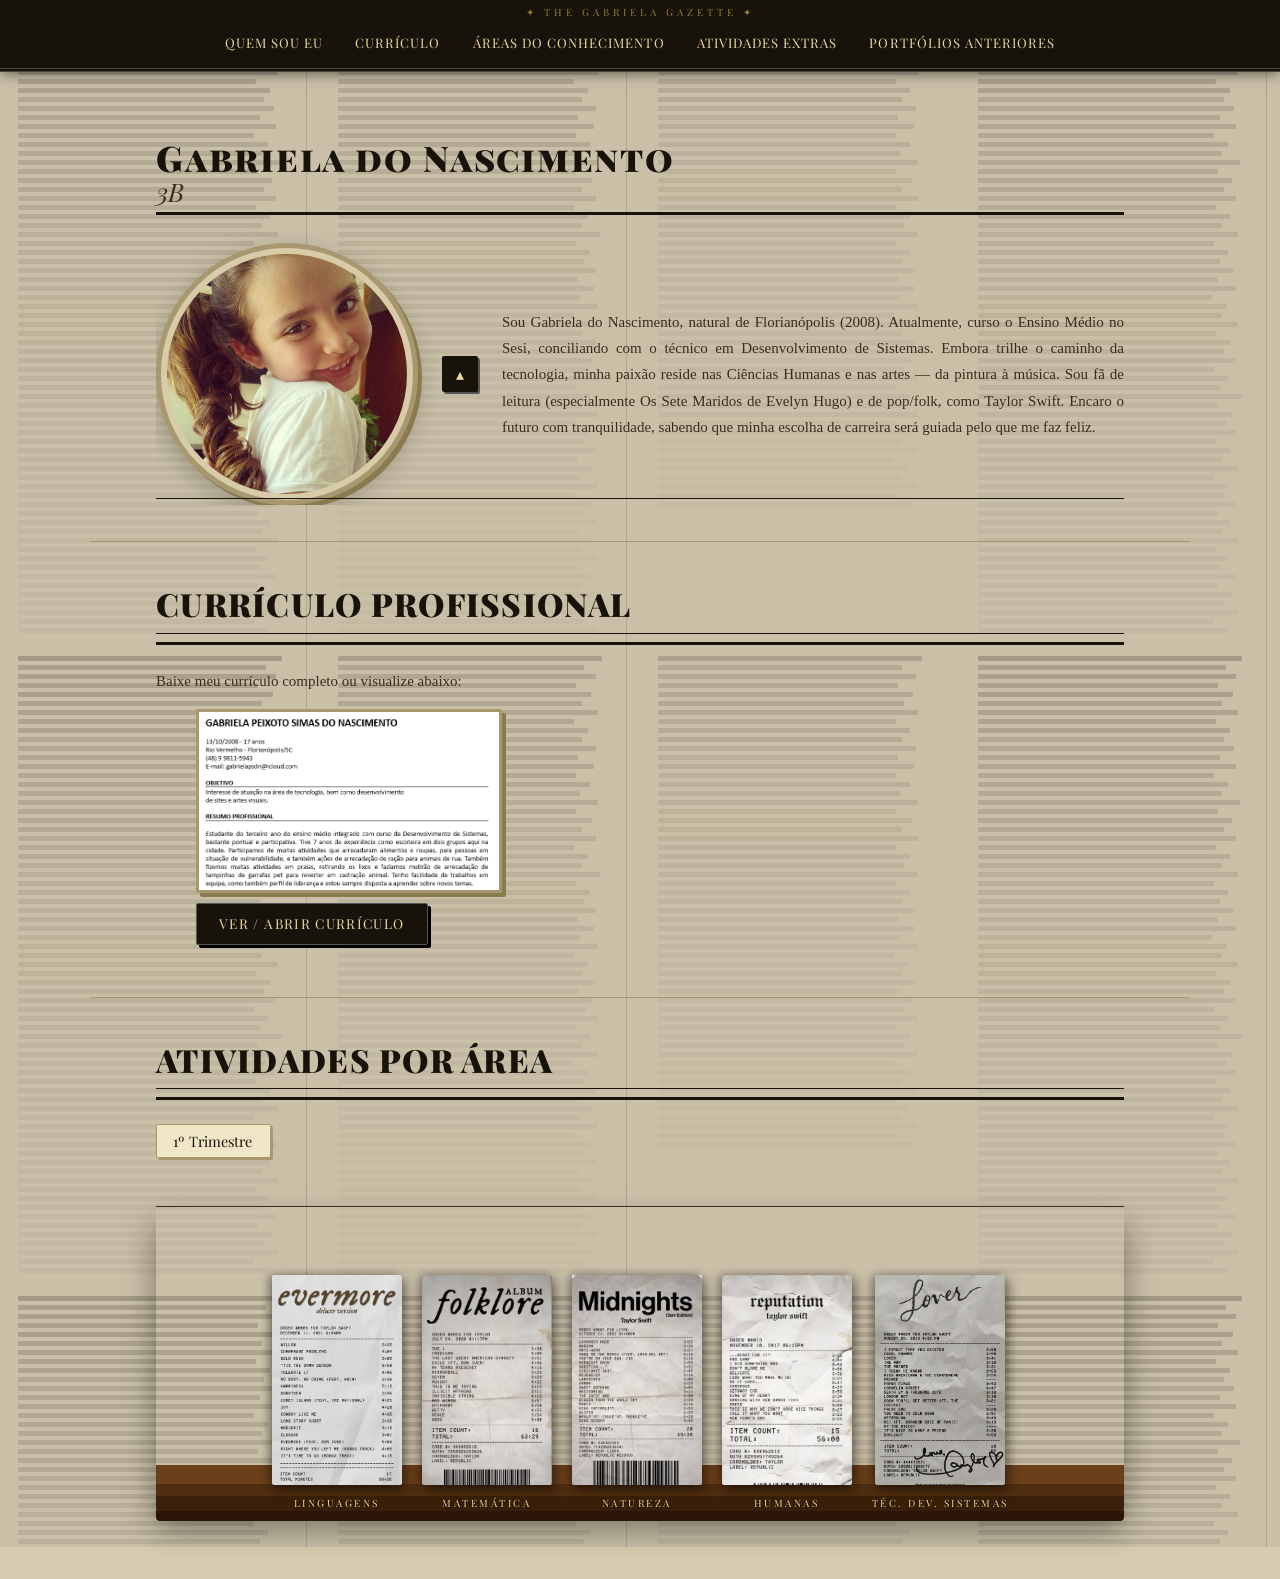
==== index.html @ 57b77105 "primeiro commit" ====
<!DOCTYPE html>
<html lang="pt-br">
<head>
    <meta charset="UTF-8">
    <meta name="viewport" content="width=device-width, initial-scale=1.0">
    <meta name="description" content="Portfólio estudantil de Gabriela do Nascimento — projetos e atividades em Desenvolvimento de Sistemas, web e design.">
    <title>Portfólio — Gabriela do Nascimento</title>
    <link href="https://fonts.googleapis.com/css2?family=Playfair+Display:ital,wght@0,400;0,700;0,900;1,400;1,700&family=IM+Fell+English:ital@0;1&family=Courier+Prime:wght@400;700&display=swap" rel="stylesheet">
    <link rel="stylesheet" href="style.css">
</head>
<body>

    <header>
        <nav>
            <ul>
                <li><a href="#sobre">Quem sou eu</a></li>
                <li><a href="#curriculo">Currículo</a></li>
                <li><a href="#areas">Áreas do Conhecimento</a></li>
                <li><a href="extras.html">Atividades Extras</a></li>
                <li><a href="anteriores.html">Portfólios Anteriores</a></li>
            </ul>
        </nav>
    </header>

    <main>

        <!-- ===== SOBRE ===== -->
        <section id="sobre">
            <div class="section-header">
                <div class="title-side">
                    <span class="nome">Gabriela do Nascimento</span>
                    <span class="turma">3B</span>
                </div>
            </div>

            <div id="apresentacao-content">
                <div class="perfil">
                    <img src="suafoto.jpg" alt="Foto de Gabriela" class="foto-perfil"
                         onerror="this.onerror=null;this.src='https://picsum.photos/260';">
                    <button id="toggle-apresentacao" class="toggle-btn" aria-expanded="true" aria-label="Esconder apresentação">▴</button>
                    <div class="perfil-text">
                        <p>Sou Gabriela do Nascimento, natural de Florianópolis (2008). Atualmente, curso o Ensino Médio no Sesi, conciliando com o técnico em Desenvolvimento de Sistemas. Embora trilhe o caminho da tecnologia, minha paixão reside nas Ciências Humanas e nas artes — da pintura à música. Sou fã de leitura (especialmente Os Sete Maridos de Evelyn Hugo) e de pop/folk, como Taylor Swift. Encaro o futuro com tranquilidade, sabendo que minha escolha de carreira será guiada pelo que me faz feliz.</p>
                    </div>
                </div>
            </div>
        </section>

        <!-- ===== CURRÍCULO ===== -->
        <section id="curriculo">
            <h2>Currículo Profissional</h2>
            <div class="cv-content">
                <p>Baixe meu currículo completo ou visualize abaixo:</p>
                <figure>
                    <a href="https://docs.google.com/document/d/1MDS1mkXAMrL_3M7-UFqMXDU7PZWpXiEbkfJroD77pSQ/edit?usp=sharing" target="_blank" rel="noopener noreferrer">
                        <img src="thumb-cv.png" alt="Miniatura Currículo" class="cv-thumb" loading="lazy">
                    </a>
                    <figcaption>
                        <a href="https://docs.google.com/document/d/1MDS1mkXAMrL_3M7-UFqMXDU7PZWpXiEbkfJroD77pSQ/edit?usp=sharing" target="_blank" rel="noopener noreferrer" class="btn">Ver / Abrir Currículo</a>
                    </figcaption>
                </figure>
            </div>
        </section>

        <!-- ===== ÁREAS ===== -->
        <section id="areas">
            <h2>Atividades por Área</h2>

            <div class="filtros">
                <select id="select-trimestre">
                    <option value="1trim">1º Trimestre</option>
                    <option value="2trim">2º Trimestre</option>
                    <option value="3trim">3º Trimestre</option>
                    <option value="todos">Todos</option>
                </select>
            </div>

            <!-- Estante de álbuns com imagens reais dos recibos -->
            <div class="shelf-wrapper">
                <div class="shelf">

                    <!-- LINGUAGENS → evermore -->
                    <div class="album-slot">
                        <div class="album-btn" onclick="abrirPopup('linguagens')">
                            <img src="album-evermore.jpeg" alt="evermore — Linguagens" class="album-cover-img">
                            <div class="album-label">Linguagens</div>
                        </div>
                    </div>

                    <!-- MATEMÁTICA → folklore -->
                    <div class="album-slot">
                        <div class="album-btn" onclick="abrirPopup('matematica')">
                            <img src="album-folklore.jpeg" alt="folklore — Matemática" class="album-cover-img">
                            <div class="album-label">Matemática</div>
                        </div>
                    </div>

                    <!-- NATUREZA → Midnights -->
                    <div class="album-slot">
                        <div class="album-btn" onclick="abrirPopup('natureza')">
                            <img src="album-midnights.jpeg" alt="Midnights — Natureza" class="album-cover-img">
                            <div class="album-label">Natureza</div>
                        </div>
                    </div>

                    <!-- HUMANAS → reputation -->
                    <div class="album-slot">
                        <div class="album-btn" onclick="abrirPopup('humanas')">
                            <img src="album-reputation.jpeg" alt="reputation — Humanas" class="album-cover-img">
                            <div class="album-label">Humanas</div>
                        </div>
                    </div>

                    <!-- TÉC. DEV. SISTEMAS → Lover -->
                    <div class="album-slot">
                        <div class="album-btn" onclick="abrirPopup('tec')">
                            <img src="album-lover.jpeg" alt="Lover — Téc. Dev. Sistemas" class="album-cover-img">
                            <div class="album-label">Téc. Dev. Sistemas</div>
                        </div>
                    </div>

                </div>
            </div>

            <!-- Popup de atividades — conteúdo injetado pelo JS -->
            <div id="popup-overlay" class="popup-overlay hidden" onclick="fecharPopupFora(event)">
                <div class="popup-book"></div>
            </div>

        </section>
    </main>

    <script src="script.js"></script>
</body>
</html>
---- style.css ----
@import url('https://fonts.googleapis.com/css2?family=Playfair+Display:ital,wght@0,400;0,700;0,900;1,400;1,700&family=IM+Fell+English:ital@0;1&family=Courier+Prime:wght@400;700&display=swap');

/* =============================================
   VARIÁVEIS
   ============================================= */
:root {
    --j-bg:     #d8cdb0;
    --j-paper:  #e8dfc4;
    --j-ink:    #18130a;
    --j-muted:  #3a2e1a;
    --j-border: #a89870;
    --j-gold:   #c8a84a;
    --radius:   2px;
}

/* =============================================
   FUNDO — textura de jornal real
   Combinação: cor base amarelada + SVG de linhas
   densas em 3 colunas + ruído de grão de papel
   ============================================= */
html {
    background-color: var(--j-bg);
}

body {
    margin: 0;
    padding: 0;
    font-family: 'IM Fell English', Georgia, serif;
    color: var(--j-ink);
    line-height: 1.6;
    -webkit-font-smoothing: antialiased;
    position: relative;

    /* Camada 1: textura de papel envelhecido */
    background-color: var(--j-paper);
    background-image:
        /* Grão de papel — noise fino */
        url("data:image/svg+xml,%3Csvg xmlns='http://www.w3.org/2000/svg' width='300' height='300'%3E%3Cfilter id='n' x='0' y='0'%3E%3CfeTurbulence type='fractalNoise' baseFrequency='0.75' numOctaves='4' stitchTiles='stitch'/%3E%3CfeColorMatrix type='saturate' values='0'/%3E%3CfeBlend in='SourceGraphic' mode='multiply'/%3E%3C/filter%3E%3Crect width='300' height='300' filter='url(%23n)' opacity='0.12'/%3E%3C/svg%3E"),
        /* Linhas de texto em 3 colunas — denso como jornal real */
        url("data:image/svg+xml,%3Csvg xmlns='http://www.w3.org/2000/svg' width='960' height='640'%3E%3Crect width='960' height='640' fill='%23e6dbbf'/%3E%3C!-- COLUNA 1 --%3E%3Crect x='18' y='16' width='264' height='5' rx='1' fill='%2318130a' opacity='0.22'/%3E%3Crect x='18' y='25' width='248' height='5' rx='1' fill='%2318130a' opacity='0.18'/%3E%3Crect x='18' y='34' width='258' height='5' rx='1' fill='%2318130a' opacity='0.18'/%3E%3Crect x='18' y='43' width='240' height='5' rx='1' fill='%2318130a' opacity='0.18'/%3E%3Crect x='18' y='52' width='255' height='5' rx='1' fill='%2318130a' opacity='0.18'/%3E%3Crect x='18' y='61' width='244' height='5' rx='1' fill='%2318130a' opacity='0.16'/%3E%3Crect x='18' y='70' width='260' height='5' rx='1' fill='%2318130a' opacity='0.16'/%3E%3Crect x='18' y='79' width='238' height='5' rx='1' fill='%2318130a' opacity='0.16'/%3E%3Crect x='18' y='88' width='252' height='5' rx='1' fill='%2318130a' opacity='0.16'/%3E%3Crect x='18' y='97' width='246' height='5' rx='1' fill='%2318130a' opacity='0.14'/%3E%3Crect x='18' y='106' width='256' height='5' rx='1' fill='%2318130a' opacity='0.14'/%3E%3Crect x='18' y='115' width='242' height='5' rx='1' fill='%2318130a' opacity='0.14'/%3E%3Crect x='18' y='124' width='258' height='5' rx='1' fill='%2318130a' opacity='0.14'/%3E%3Crect x='18' y='133' width='236' height='5' rx='1' fill='%2318130a' opacity='0.13'/%3E%3Crect x='18' y='142' width='250' height='5' rx='1' fill='%2318130a' opacity='0.13'/%3E%3Crect x='18' y='151' width='244' height='5' rx='1' fill='%2318130a' opacity='0.13'/%3E%3Crect x='18' y='160' width='262' height='5' rx='1' fill='%2318130a' opacity='0.13'/%3E%3Crect x='18' y='169' width='240' height='5' rx='1' fill='%2318130a' opacity='0.12'/%3E%3Crect x='18' y='178' width='254' height='5' rx='1' fill='%2318130a' opacity='0.12'/%3E%3Crect x='18' y='187' width='246' height='5' rx='1' fill='%2318130a' opacity='0.12'/%3E%3Crect x='18' y='196' width='258' height='5' rx='1' fill='%2318130a' opacity='0.11'/%3E%3Crect x='18' y='205' width='238' height='5' rx='1' fill='%2318130a' opacity='0.11'/%3E%3Crect x='18' y='214' width='252' height='5' rx='1' fill='%2318130a' opacity='0.11'/%3E%3Crect x='18' y='223' width='244' height='5' rx='1' fill='%2318130a' opacity='0.10'/%3E%3Crect x='18' y='232' width='260' height='5' rx='1' fill='%2318130a' opacity='0.10'/%3E%3Crect x='18' y='241' width='236' height='5' rx='1' fill='%2318130a' opacity='0.10'/%3E%3Crect x='18' y='250' width='250' height='5' rx='1' fill='%2318130a' opacity='0.10'/%3E%3Crect x='18' y='259' width='242' height='5' rx='1' fill='%2318130a' opacity='0.09'/%3E%3Crect x='18' y='268' width='256' height='5' rx='1' fill='%2318130a' opacity='0.09'/%3E%3Crect x='18' y='277' width='240' height='5' rx='1' fill='%2318130a' opacity='0.09'/%3E%3Crect x='18' y='286' width='258' height='5' rx='1' fill='%2318130a' opacity='0.09'/%3E%3Crect x='18' y='295' width='234' height='5' rx='1' fill='%2318130a' opacity='0.08'/%3E%3Crect x='18' y='304' width='248' height='5' rx='1' fill='%2318130a' opacity='0.08'/%3E%3Crect x='18' y='313' width='244' height='5' rx='1' fill='%2318130a' opacity='0.08'/%3E%3Crect x='18' y='322' width='260' height='5' rx='1' fill='%2318130a' opacity='0.08'/%3E%3Crect x='18' y='331' width='238' height='5' rx='1' fill='%2318130a' opacity='0.08'/%3E%3Crect x='18' y='340' width='252' height='5' rx='1' fill='%2318130a' opacity='0.08'/%3E%3Crect x='18' y='349' width='246' height='5' rx='1' fill='%2318130a' opacity='0.07'/%3E%3Crect x='18' y='358' width='258' height='5' rx='1' fill='%2318130a' opacity='0.07'/%3E%3Crect x='18' y='367' width='236' height='5' rx='1' fill='%2318130a' opacity='0.07'/%3E%3Crect x='18' y='376' width='250' height='5' rx='1' fill='%2318130a' opacity='0.07'/%3E%3Crect x='18' y='385' width='242' height='5' rx='1' fill='%2318130a' opacity='0.07'/%3E%3Crect x='18' y='394' width='264' height='5' rx='1' fill='%2318130a' opacity='0.07'/%3E%3Crect x='18' y='403' width='240' height='5' rx='1' fill='%2318130a' opacity='0.06'/%3E%3Crect x='18' y='412' width='254' height='5' rx='1' fill='%2318130a' opacity='0.06'/%3E%3Crect x='18' y='421' width='248' height='5' rx='1' fill='%2318130a' opacity='0.06'/%3E%3Crect x='18' y='430' width='258' height='5' rx='1' fill='%2318130a' opacity='0.06'/%3E%3Crect x='18' y='439' width='238' height='5' rx='1' fill='%2318130a' opacity='0.06'/%3E%3Crect x='18' y='448' width='252' height='5' rx='1' fill='%2318130a' opacity='0.06'/%3E%3Crect x='18' y='457' width='244' height='5' rx='1' fill='%2318130a' opacity='0.06'/%3E%3Crect x='18' y='466' width='260' height='5' rx='1' fill='%2318130a' opacity='0.06'/%3E%3Crect x='18' y='475' width='236' height='5' rx='1' fill='%2318130a' opacity='0.05'/%3E%3Crect x='18' y='484' width='250' height='5' rx='1' fill='%2318130a' opacity='0.05'/%3E%3Crect x='18' y='493' width='246' height='5' rx='1' fill='%2318130a' opacity='0.05'/%3E%3Crect x='18' y='502' width='258' height='5' rx='1' fill='%2318130a' opacity='0.05'/%3E%3Crect x='18' y='511' width='240' height='5' rx='1' fill='%2318130a' opacity='0.05'/%3E%3Crect x='18' y='520' width='252' height='5' rx='1' fill='%2318130a' opacity='0.05'/%3E%3Crect x='18' y='529' width='244' height='5' rx='1' fill='%2318130a' opacity='0.05'/%3E%3Crect x='18' y='538' width='260' height='5' rx='1' fill='%2318130a' opacity='0.05'/%3E%3Crect x='18' y='547' width='238' height='5' rx='1' fill='%2318130a' opacity='0.05'/%3E%3Crect x='18' y='556' width='250' height='5' rx='1' fill='%2318130a' opacity='0.05'/%3E%3Crect x='18' y='565' width='244' height='5' rx='1' fill='%2318130a' opacity='0.04'/%3E%3Crect x='18' y='574' width='258' height='5' rx='1' fill='%2318130a' opacity='0.04'/%3E%3Crect x='18' y='583' width='240' height='5' rx='1' fill='%2318130a' opacity='0.04'/%3E%3Crect x='18' y='592' width='254' height='5' rx='1' fill='%2318130a' opacity='0.04'/%3E%3Crect x='18' y='601' width='246' height='5' rx='1' fill='%2318130a' opacity='0.04'/%3E%3Crect x='18' y='610' width='260' height='5' rx='1' fill='%2318130a' opacity='0.04'/%3E%3Crect x='18' y='619' width='236' height='5' rx='1' fill='%2318130a' opacity='0.04'/%3E%3Crect x='18' y='628' width='250' height='5' rx='1' fill='%2318130a' opacity='0.04'/%3E%3C!-- COLUNA 2 --%3E%3Crect x='338' y='16' width='264' height='5' rx='1' fill='%2318130a' opacity='0.19'/%3E%3Crect x='338' y='25' width='246' height='5' rx='1' fill='%2318130a' opacity='0.15'/%3E%3Crect x='338' y='34' width='258' height='5' rx='1' fill='%2318130a' opacity='0.15'/%3E%3Crect x='338' y='43' width='238' height='5' rx='1' fill='%2318130a' opacity='0.15'/%3E%3Crect x='338' y='52' width='253' height='5' rx='1' fill='%2318130a' opacity='0.15'/%3E%3Crect x='338' y='61' width='244' height='5' rx='1' fill='%2318130a' opacity='0.14'/%3E%3Crect x='338' y='70' width='260' height='5' rx='1' fill='%2318130a' opacity='0.14'/%3E%3Crect x='338' y='79' width='236' height='5' rx='1' fill='%2318130a' opacity='0.14'/%3E%3Crect x='338' y='88' width='250' height='5' rx='1' fill='%2318130a' opacity='0.13'/%3E%3Crect x='338' y='97' width='244' height='5' rx='1' fill='%2318130a' opacity='0.13'/%3E%3Crect x='338' y='106' width='258' height='5' rx='1' fill='%2318130a' opacity='0.13'/%3E%3Crect x='338' y='115' width='240' height='5' rx='1' fill='%2318130a' opacity='0.12'/%3E%3Crect x='338' y='124' width='256' height='5' rx='1' fill='%2318130a' opacity='0.12'/%3E%3Crect x='338' y='133' width='238' height='5' rx='1' fill='%2318130a' opacity='0.12'/%3E%3Crect x='338' y='142' width='252' height='5' rx='1' fill='%2318130a' opacity='0.12'/%3E%3Crect x='338' y='151' width='242' height='5' rx='1' fill='%2318130a' opacity='0.11'/%3E%3Crect x='338' y='160' width='260' height='5' rx='1' fill='%2318130a' opacity='0.11'/%3E%3Crect x='338' y='169' width='238' height='5' rx='1' fill='%2318130a' opacity='0.11'/%3E%3Crect x='338' y='178' width='254' height='5' rx='1' fill='%2318130a' opacity='0.10'/%3E%3Crect x='338' y='187' width='244' height='5' rx='1' fill='%2318130a' opacity='0.10'/%3E%3Crect x='338' y='196' width='258' height='5' rx='1' fill='%2318130a' opacity='0.10'/%3E%3Crect x='338' y='205' width='236' height='5' rx='1' fill='%2318130a' opacity='0.09'/%3E%3Crect x='338' y='214' width='250' height='5' rx='1' fill='%2318130a' opacity='0.09'/%3E%3Crect x='338' y='223' width='244' height='5' rx='1' fill='%2318130a' opacity='0.09'/%3E%3Crect x='338' y='232' width='262' height='5' rx='1' fill='%2318130a' opacity='0.09'/%3E%3Crect x='338' y='241' width='238' height='5' rx='1' fill='%2318130a' opacity='0.08'/%3E%3Crect x='338' y='250' width='252' height='5' rx='1' fill='%2318130a' opacity='0.08'/%3E%3Crect x='338' y='259' width='246' height='5' rx='1' fill='%2318130a' opacity='0.08'/%3E%3Crect x='338' y='268' width='258' height='5' rx='1' fill='%2318130a' opacity='0.08'/%3E%3Crect x='338' y='277' width='240' height='5' rx='1' fill='%2318130a' opacity='0.07'/%3E%3Crect x='338' y='286' width='256' height='5' rx='1' fill='%2318130a' opacity='0.07'/%3E%3Crect x='338' y='295' width='242' height='5' rx='1' fill='%2318130a' opacity='0.07'/%3E%3Crect x='338' y='304' width='260' height='5' rx='1' fill='%2318130a' opacity='0.07'/%3E%3Crect x='338' y='313' width='236' height='5' rx='1' fill='%2318130a' opacity='0.06'/%3E%3Crect x='338' y='322' width='250' height='5' rx='1' fill='%2318130a' opacity='0.06'/%3E%3Crect x='338' y='331' width='244' height='5' rx='1' fill='%2318130a' opacity='0.06'/%3E%3Crect x='338' y='340' width='258' height='5' rx='1' fill='%2318130a' opacity='0.06'/%3E%3Crect x='338' y='349' width='240' height='5' rx='1' fill='%2318130a' opacity='0.06'/%3E%3Crect x='338' y='358' width='254' height='5' rx='1' fill='%2318130a' opacity='0.06'/%3E%3Crect x='338' y='367' width='248' height='5' rx='1' fill='%2318130a' opacity='0.05'/%3E%3Crect x='338' y='376' width='260' height='5' rx='1' fill='%2318130a' opacity='0.05'/%3E%3Crect x='338' y='385' width='238' height='5' rx='1' fill='%2318130a' opacity='0.05'/%3E%3Crect x='338' y='394' width='252' height='5' rx='1' fill='%2318130a' opacity='0.05'/%3E%3Crect x='338' y='403' width='244' height='5' rx='1' fill='%2318130a' opacity='0.05'/%3E%3Crect x='338' y='412' width='260' height='5' rx='1' fill='%2318130a' opacity='0.05'/%3E%3Crect x='338' y='421' width='236' height='5' rx='1' fill='%2318130a' opacity='0.04'/%3E%3Crect x='338' y='430' width='250' height='5' rx='1' fill='%2318130a' opacity='0.04'/%3E%3Crect x='338' y='439' width='246' height='5' rx='1' fill='%2318130a' opacity='0.04'/%3E%3Crect x='338' y='448' width='258' height='5' rx='1' fill='%2318130a' opacity='0.04'/%3E%3Crect x='338' y='457' width='240' height='5' rx='1' fill='%2318130a' opacity='0.04'/%3E%3Crect x='338' y='466' width='254' height='5' rx='1' fill='%2318130a' opacity='0.04'/%3E%3Crect x='338' y='475' width='242' height='5' rx='1' fill='%2318130a' opacity='0.04'/%3E%3Crect x='338' y='484' width='260' height='5' rx='1' fill='%2318130a' opacity='0.04'/%3E%3Crect x='338' y='493' width='238' height='5' rx='1' fill='%2318130a' opacity='0.03'/%3E%3Crect x='338' y='502' width='252' height='5' rx='1' fill='%2318130a' opacity='0.03'/%3E%3Crect x='338' y='511' width='246' height='5' rx='1' fill='%2318130a' opacity='0.03'/%3E%3Crect x='338' y='520' width='258' height='5' rx='1' fill='%2318130a' opacity='0.03'/%3E%3Crect x='338' y='529' width='240' height='5' rx='1' fill='%2318130a' opacity='0.03'/%3E%3Crect x='338' y='538' width='254' height='5' rx='1' fill='%2318130a' opacity='0.03'/%3E%3Crect x='338' y='547' width='244' height='5' rx='1' fill='%2318130a' opacity='0.03'/%3E%3Crect x='338' y='556' width='260' height='5' rx='1' fill='%2318130a' opacity='0.03'/%3E%3Crect x='338' y='565' width='238' height='5' rx='1' fill='%2318130a' opacity='0.03'/%3E%3Crect x='338' y='574' width='252' height='5' rx='1' fill='%2318130a' opacity='0.03'/%3E%3Crect x='338' y='583' width='244' height='5' rx='1' fill='%2318130a' opacity='0.03'/%3E%3Crect x='338' y='592' width='260' height='5' rx='1' fill='%2318130a' opacity='0.03'/%3E%3Crect x='338' y='601' width='238' height='5' rx='1' fill='%2318130a' opacity='0.03'/%3E%3Crect x='338' y='610' width='254' height='5' rx='1' fill='%2318130a' opacity='0.03'/%3E%3Crect x='338' y='619' width='246' height='5' rx='1' fill='%2318130a' opacity='0.03'/%3E%3Crect x='338' y='628' width='260' height='5' rx='1' fill='%2318130a' opacity='0.03'/%3E%3C!-- COLUNA 3 --%3E%3Crect x='658' y='16' width='264' height='5' rx='1' fill='%2318130a' opacity='0.17'/%3E%3Crect x='658' y='25' width='244' height='5' rx='1' fill='%2318130a' opacity='0.13'/%3E%3Crect x='658' y='34' width='258' height='5' rx='1' fill='%2318130a' opacity='0.13'/%3E%3Crect x='658' y='43' width='240' height='5' rx='1' fill='%2318130a' opacity='0.13'/%3E%3Crect x='658' y='52' width='255' height='5' rx='1' fill='%2318130a' opacity='0.12'/%3E%3Crect x='658' y='61' width='246' height='5' rx='1' fill='%2318130a' opacity='0.12'/%3E%3Crect x='658' y='70' width='260' height='5' rx='1' fill='%2318130a' opacity='0.12'/%3E%3Crect x='658' y='79' width='238' height='5' rx='1' fill='%2318130a' opacity='0.11'/%3E%3Crect x='658' y='88' width='252' height='5' rx='1' fill='%2318130a' opacity='0.11'/%3E%3Crect x='658' y='97' width='244' height='5' rx='1' fill='%2318130a' opacity='0.11'/%3E%3Crect x='658' y='106' width='258' height='5' rx='1' fill='%2318130a' opacity='0.10'/%3E%3Crect x='658' y='115' width='240' height='5' rx='1' fill='%2318130a' opacity='0.10'/%3E%3Crect x='658' y='124' width='256' height='5' rx='1' fill='%2318130a' opacity='0.10'/%3E%3Crect x='658' y='133' width='238' height='5' rx='1' fill='%2318130a' opacity='0.09'/%3E%3Crect x='658' y='142' width='252' height='5' rx='1' fill='%2318130a' opacity='0.09'/%3E%3Crect x='658' y='151' width='242' height='5' rx='1' fill='%2318130a' opacity='0.09'/%3E%3Crect x='658' y='160' width='260' height='5' rx='1' fill='%2318130a' opacity='0.09'/%3E%3Crect x='658' y='169' width='238' height='5' rx='1' fill='%2318130a' opacity='0.08'/%3E%3Crect x='658' y='178' width='254' height='5' rx='1' fill='%2318130a' opacity='0.08'/%3E%3Crect x='658' y='187' width='244' height='5' rx='1' fill='%2318130a' opacity='0.08'/%3E%3Crect x='658' y='196' width='260' height='5' rx='1' fill='%2318130a' opacity='0.08'/%3E%3Crect x='658' y='205' width='238' height='5' rx='1' fill='%2318130a' opacity='0.07'/%3E%3Crect x='658' y='214' width='252' height='5' rx='1' fill='%2318130a' opacity='0.07'/%3E%3Crect x='658' y='223' width='246' height='5' rx='1' fill='%2318130a' opacity='0.07'/%3E%3Crect x='658' y='232' width='260' height='5' rx='1' fill='%2318130a' opacity='0.07'/%3E%3Crect x='658' y='241' width='238' height='5' rx='1' fill='%2318130a' opacity='0.06'/%3E%3Crect x='658' y='250' width='252' height='5' rx='1' fill='%2318130a' opacity='0.06'/%3E%3Crect x='658' y='259' width='244' height='5' rx='1' fill='%2318130a' opacity='0.06'/%3E%3Crect x='658' y='268' width='258' height='5' rx='1' fill='%2318130a' opacity='0.06'/%3E%3Crect x='658' y='277' width='240' height='5' rx='1' fill='%2318130a' opacity='0.06'/%3E%3Crect x='658' y='286' width='256' height='5' rx='1' fill='%2318130a' opacity='0.06'/%3E%3Crect x='658' y='295' width='242' height='5' rx='1' fill='%2318130a' opacity='0.05'/%3E%3Crect x='658' y='304' width='260' height='5' rx='1' fill='%2318130a' opacity='0.05'/%3E%3Crect x='658' y='313' width='236' height='5' rx='1' fill='%2318130a' opacity='0.05'/%3E%3Crect x='658' y='322' width='250' height='5' rx='1' fill='%2318130a' opacity='0.05'/%3E%3Crect x='658' y='331' width='244' height='5' rx='1' fill='%2318130a' opacity='0.05'/%3E%3Crect x='658' y='340' width='258' height='5' rx='1' fill='%2318130a' opacity='0.05'/%3E%3Crect x='658' y='349' width='240' height='5' rx='1' fill='%2318130a' opacity='0.04'/%3E%3Crect x='658' y='358' width='254' height='5' rx='1' fill='%2318130a' opacity='0.04'/%3E%3Crect x='658' y='367' width='246' height='5' rx='1' fill='%2318130a' opacity='0.04'/%3E%3Crect x='658' y='376' width='260' height='5' rx='1' fill='%2318130a' opacity='0.04'/%3E%3Crect x='658' y='385' width='238' height='5' rx='1' fill='%2318130a' opacity='0.04'/%3E%3Crect x='658' y='394' width='252' height='5' rx='1' fill='%2318130a' opacity='0.04'/%3E%3Crect x='658' y='403' width='246' height='5' rx='1' fill='%2318130a' opacity='0.04'/%3E%3Crect x='658' y='412' width='260' height='5' rx='1' fill='%2318130a' opacity='0.04'/%3E%3Crect x='658' y='421' width='238' height='5' rx='1' fill='%2318130a' opacity='0.03'/%3E%3Crect x='658' y='430' width='252' height='5' rx='1' fill='%2318130a' opacity='0.03'/%3E%3Crect x='658' y='439' width='244' height='5' rx='1' fill='%2318130a' opacity='0.03'/%3E%3Crect x='658' y='448' width='260' height='5' rx='1' fill='%2318130a' opacity='0.03'/%3E%3Crect x='658' y='457' width='236' height='5' rx='1' fill='%2318130a' opacity='0.03'/%3E%3Crect x='658' y='466' width='250' height='5' rx='1' fill='%2318130a' opacity='0.03'/%3E%3Crect x='658' y='475' width='244' height='5' rx='1' fill='%2318130a' opacity='0.03'/%3E%3Crect x='658' y='484' width='260' height='5' rx='1' fill='%2318130a' opacity='0.03'/%3E%3Crect x='658' y='493' width='238' height='5' rx='1' fill='%2318130a' opacity='0.03'/%3E%3Crect x='658' y='502' width='254' height='5' rx='1' fill='%2318130a' opacity='0.03'/%3E%3C!-- Divisores de coluna --%3E%3Crect x='306' y='0' width='1' height='640' fill='%2318130a' opacity='0.15'/%3E%3Crect x='626' y='0' width='1' height='640' fill='%2318130a' opacity='0.15'/%3E%3C/svg%3E");
    background-size: 300px 300px, 960px 640px;
    background-repeat: repeat, repeat;
}

/* =============================================
   HEADER — estilo manchete de jornal
   ============================================= */
header {
    background: var(--j-ink);
    position: sticky;
    top: 0;
    z-index: 100;
    border-bottom: 4px double #444;
    box-shadow: 0 2px 12px rgba(0,0,0,0.5);
}

header::before {
    content: '✦ THE GABRIELA GAZETTE ✦';
    display: block;
    text-align: center;
    font-family: 'Playfair Display', Georgia, serif;
    font-size: 10px;
    letter-spacing: 4px;
    color: var(--j-gold);
    padding: 4px 0 0;
    opacity: 0.7;
    text-transform: uppercase;
}

header nav {
    padding: 10px 24px 12px;
    display: flex;
    justify-content: center;
}

nav ul {
    display: flex;
    justify-content: center;
    list-style: none;
    margin: 0;
    padding: 0;
    gap: 4px;
}

nav a {
    color: #e8d8a0 !important;
    text-decoration: none;
    font-family: 'Playfair Display', serif;
    font-size: 0.82rem;
    letter-spacing: 0.08em;
    padding: 5px 13px;
    border-radius: 2px;
    text-transform: uppercase;
    transition: background 0.15s, color 0.15s;
    border: 1px solid transparent;
}

nav a:hover {
    background: rgba(255,255,255,0.07);
    border-color: rgba(200,168,74,0.3);
    color: #f8e8b8 !important;
}

/* =============================================
   MAIN
   ============================================= */
main {
    max-width: 1100px;
    margin: 32px auto;
    padding: 0 24px;
}

section {
    padding: 36px 6%;
    position: relative;
}

/* Linha separadora entre seções */
section + section {
    border-top: 1px solid var(--j-border);
}

h1, h2, h3 {
    font-family: 'Playfair Display', Georgia, serif;
    color: var(--j-ink);
    margin: 0 0 10px;
}

/* =============================================
   TÍTULOS — estilo manchete de jornal
   ============================================= */
h2 {
    font-size: 2rem;
    font-weight: 900;
    letter-spacing: 0.04em;
    text-transform: uppercase;
    border-bottom: 3px solid var(--j-ink);
    padding-bottom: 8px;
    margin-bottom: 24px;
    position: relative;
}

h2::after {
    content: '';
    display: block;
    border-bottom: 1px solid var(--j-ink);
    margin-top: 3px;
}

/* =============================================
   NOME / TURMA
   ============================================= */
.section-header {
    display: flex;
    align-items: flex-end;
    gap: 12px;
    margin-bottom: 16px;
    border-bottom: 3px solid var(--j-ink);
    padding-bottom: 8px;
}

.section-header::after {
    content: '';
    display: block;
    width: 100%;
    border-bottom: 1px solid var(--j-ink);
    margin-top: 3px;
    position: absolute;
    left: 6%;
    bottom: calc(36px + 8px - 2px);
    width: 88%;
}

.title-side { display: flex; flex-direction: column; line-height: 1; }

.title-side .nome {
    font-family: 'Playfair Display', Georgia, serif;
    font-weight: 900;
    font-size: 2.2rem;
    color: var(--j-ink);
    font-variant-caps: small-caps;
    letter-spacing: 0.05em;
}

.title-side .turma {
    font-family: 'Playfair Display', Georgia, serif;
    font-size: 1.6rem;
    color: var(--j-muted);
    margin-top: 4px;
    font-style: italic;
}

/* =============================================
   PERFIL
   ============================================= */
.perfil {
    display: flex;
    align-items: center;
    gap: 24px;
    margin-top: 12px;
}

.foto-perfil {
    width: 240px;
    height: 240px;
    object-fit: cover;
    border-radius: 50% !important;
    padding: 6px;
    background: #d8cba8;
    border: 5px solid var(--j-border) !important;
    box-shadow: 4px 4px 0 #8a7a50, 0 8px 24px rgba(0,0,0,0.22) !important;
    display: block;
    flex-shrink: 0;
    overflow: hidden;
}

.toggle-btn {
    width: 36px;
    height: 36px;
    padding: 0;
    display: inline-flex;
    align-items: center;
    justify-content: center;
    background: var(--j-ink) !important;
    color: #e8d8a0 !important;
    border: none;
    border-radius: 2px !important;
    cursor: pointer;
    font-size: 16px;
    flex-shrink: 0;
    box-shadow: 2px 2px 0 #555;
}

.perfil-text {
    flex: 1;
    overflow: hidden;
    transition: max-height 0.32s ease, opacity 0.24s ease;
    max-height: 2000px;
    opacity: 1;
}

.perfil-text p {
    font-family: 'IM Fell English', Georgia, serif;
    font-size: 15px;
    line-height: 1.75;
    color: var(--j-muted);
    margin: 0;
    /* Simula texto em coluna de jornal */
    text-align: justify;
    hyphens: auto;
}

.perfil-text.collapsed { max-height: 0; opacity: 0; }

#apresentacao-content {
    overflow: hidden;
    transition: max-height 0.32s ease, opacity 0.24s ease;
    max-height: 2000px;
    opacity: 1;
}
#apresentacao-content.collapsed { max-height: 0; opacity: 0; }

/* =============================================
   CURRÍCULO
   ============================================= */
.cv-content p {
    font-family: 'IM Fell English', Georgia, serif;
    color: var(--j-muted);
    font-size: 15px;
}

.cv-thumb {
    width: 100%;
    max-width: 300px;
    height: auto;
    border-radius: 2px;
    display: block;
    margin-bottom: 10px;
    border: 3px solid var(--j-border) !important;
    box-shadow: 4px 4px 0 #8a7a50 !important;
}

.btn {
    display: inline-block;
    background: var(--j-ink) !important;
    color: #e8d8a0 !important;
    padding: 9px 22px;
    border-radius: 2px !important;
    text-decoration: none;
    font-family: 'Playfair Display', serif;
    font-size: 0.85rem;
    letter-spacing: 0.1em;
    text-transform: uppercase;
    border: 1px solid #555;
    box-shadow: 3px 3px 0 #000;
    transition: transform 0.1s, box-shadow 0.1s;
}
.btn:hover { transform: translate(2px,2px); box-shadow: 1px 1px 0 #000; }

img {
    border: 3px solid var(--j-border);
    border-radius: 2px;
    box-shadow: 2px 2px 6px rgba(0,0,0,0.2);
    display: block;
}

/* =============================================
   FILTRO
   ============================================= */
.filtros { margin-bottom: 28px; }

select {
    background: #f0e6c8;
    border: 1.5px solid var(--j-border);
    color: var(--j-ink);
    font-family: 'Playfair Display', serif;
    font-size: 0.9rem;
    padding: 6px 16px;
    border-radius: 2px;
    box-shadow: 2px 2px 0 var(--j-border);
    cursor: pointer;
    appearance: none;
    -webkit-appearance: none;
}

/* =============================================
   ESTANTE — com imagens reais dos recibos
   ============================================= */
.shelf-wrapper { padding: 20px 0 0; }

.shelf {
    display: flex;
    align-items: flex-end;
    gap: 20px;
    /* Prateleira de madeira */
    background: linear-gradient(
        to bottom,
        transparent 85%,
        #6b3f1a 85%, #6b3f1a 91%,
        #4e2d10 91%, #4e2d10 95%,
        #3a2008 95%
    );
    padding: 24px 36px 0;
    min-height: 280px;
    flex-wrap: wrap;
    justify-content: center;
    box-shadow: 0 10px 0 #2a1408, 0 18px 32px rgba(0,0,0,0.4);
    border-radius: 0 0 4px 4px;
    border-top: 1px solid rgba(255,255,255,0.06);
}

.album-slot {
    display: flex;
    flex-direction: column;
    align-items: center;
}

.album-btn {
    display: flex;
    flex-direction: column;
    align-items: center;
    cursor: pointer;
    transition: transform 0.22s cubic-bezier(.22,.68,0,1.2), filter 0.2s;
    position: relative;
}

.album-btn:hover {
    transform: translateY(-14px);
    filter: drop-shadow(0 12px 16px rgba(0,0,0,0.5));
}

/* Imagem real do recibo como capa */
.album-cover-img {
    width: 130px;
    height: 210px;
    object-fit: cover;
    object-position: top;
    border-radius: 2px;
    border: none !important;
    box-shadow: -4px 0 8px rgba(0,0,0,0.3), 4px 4px 12px rgba(0,0,0,0.45) !important;
    display: block;
}

.album-label {
    margin-top: 10px;
    font-family: 'Playfair Display', serif;
    font-size: 10px;
    text-transform: uppercase;
    letter-spacing: 2.5px;
    color: #e8d8a0;
    text-align: center;
    text-shadow: 0 1px 3px rgba(0,0,0,0.8);
}

/* =============================================
   POPUP — estilo livro/caderno
   ============================================= */
.popup-overlay {
    position: fixed;
    inset: 0;
    background: rgba(10, 8, 2, 0.75);
    display: flex;
    align-items: center;
    justify-content: center;
    z-index: 1000;
    backdrop-filter: blur(3px);
}
.popup-overlay.hidden { display: none; }

.popup-book {
    width: min(700px, 92vw);
    max-height: 85vh;
    border-radius: 3px;
    box-shadow: 0 32px 80px rgba(0,0,0,0.65), 8px 0 0 #a08050 inset;
    display: flex;
    flex-direction: column;
    overflow: hidden;
    border-left: 10px solid #7a5a28;
    position: relative;
    background-color: #f8f0da;
    background-image: repeating-linear-gradient(
        transparent, transparent 31px,
        #b8cfe0 31px, #b8cfe0 32px
    );
    background-attachment: local;
}

/* Faixa de cor no topo baseada no álbum */
.popup-album-stripe {
    height: 7px;
    background: var(--stripe-color, #7a5a28);
    flex-shrink: 0;
}

.popup-header {
    padding: 18px 32px 14px 44px;
    flex-shrink: 0;
    border-bottom: 1.5px dashed #a89060;
    position: relative;
}

.popup-volume {
    font-family: 'Courier Prime', monospace;
    font-size: 10px;
    letter-spacing: 3px;
    text-transform: uppercase;
    color: #8a7040;
    margin-bottom: 4px;
}

.popup-area-title {
    font-family: 'Playfair Display', Georgia, serif;
    font-size: 2.1rem;
    font-weight: 900;
    color: #18130a;
    line-height: 1.1;
    margin: 0;
}

.popup-close {
    position: absolute;
    top: 16px;
    right: 16px;
    width: 32px;
    height: 32px;
    border: 2px solid #8a6a3a;
    border-radius: 50%;
    background: #f8f0da;
    color: #8a6a3a;
    font-size: 14px;
    cursor: pointer;
    display: flex;
    align-items: center;
    justify-content: center;
    transition: all 0.15s;
    line-height: 1;
    font-family: sans-serif;
}
.popup-close:hover { background: #18130a; color: #e8d8a0; border-color: #18130a; }

/* Abas */
.popup-tabs {
    display: flex;
    padding: 8px 32px 0 44px;
    border-bottom: 2px solid #18130a;
    flex-shrink: 0;
    gap: 3px;
}

.popup-tab {
    font-family: 'Courier Prime', monospace;
    font-size: 10px;
    font-weight: 700;
    letter-spacing: 2px;
    text-transform: uppercase;
    padding: 6px 16px;
    cursor: pointer;
    border: 2px solid transparent;
    border-bottom: none;
    color: #8a7040;
    background: transparent;
    transition: color 0.12s;
    user-select: none;
    border-radius: 3px 3px 0 0;
}
.popup-tab:hover { color: #18130a; }
.popup-tab.active {
    color: #18130a;
    background: #f8f0da;
    border-color: #18130a;
    border-bottom: 2px solid #f8f0da;
    margin-bottom: -2px;
}

/* Corpo */
.popup-body {
    padding: 14px 32px 28px 44px;
    overflow-y: auto;
    flex: 1;
    font-family: 'IM Fell English', Georgia, serif;
    font-size: 14.5px;
    line-height: 32px;
    color: #18130a;
    position: relative;
}

/* Margem vermelha */
.popup-body::before {
    content: '';
    position: absolute;
    left: 34px;
    top: 0; bottom: 0;
    width: 1.5px;
    background: #cc4444;
    opacity: 0.65;
}

.popup-atividade {
    margin-bottom: 6px;
}
.popup-atividade h4 {
    font-family: 'Playfair Display', Georgia, serif;
    font-size: 15.5px;
    font-weight: 700;
    color: #18130a;
    margin: 4px 0 0;
    line-height: 32px;
}
.popup-atividade p {
    margin: 0;
    font-size: 13.5px;
    color: #3a2e1a;
    line-height: 32px;
}
.popup-vazio {
    color: #9a8a6a;
    font-style: italic;
    line-height: 32px;
}

/* =============================================
   CARD (compatibilidade)
   ============================================= */
.card {
    background: #f0e8cc;
    padding: 20px;
    border-radius: 2px;
    box-shadow: 2px 2px 0 var(--j-border);
    border: 1px solid var(--j-border);
    display: flex;
    flex-direction: column;
    gap: 10px;
    transition: transform 0.2s, box-shadow 0.2s;
}
.card:hover { transform: translateY(-4px); box-shadow: 4px 6px 0 var(--j-border); }
.card img { width: 100%; height: auto; border-radius: 2px; object-fit: cover; }

/* =============================================
   RESPONSIVO
   ============================================= */
@media (max-width: 720px) {
    .perfil { flex-direction: column; text-align: center; }
    .foto-perfil { width: 180px; height: 180px; }
    .shelf { gap: 12px; padding: 16px 16px 0; }
    .album-cover-img { width: 100px; height: 162px; }
    h2 { font-size: 1.5rem; }
}
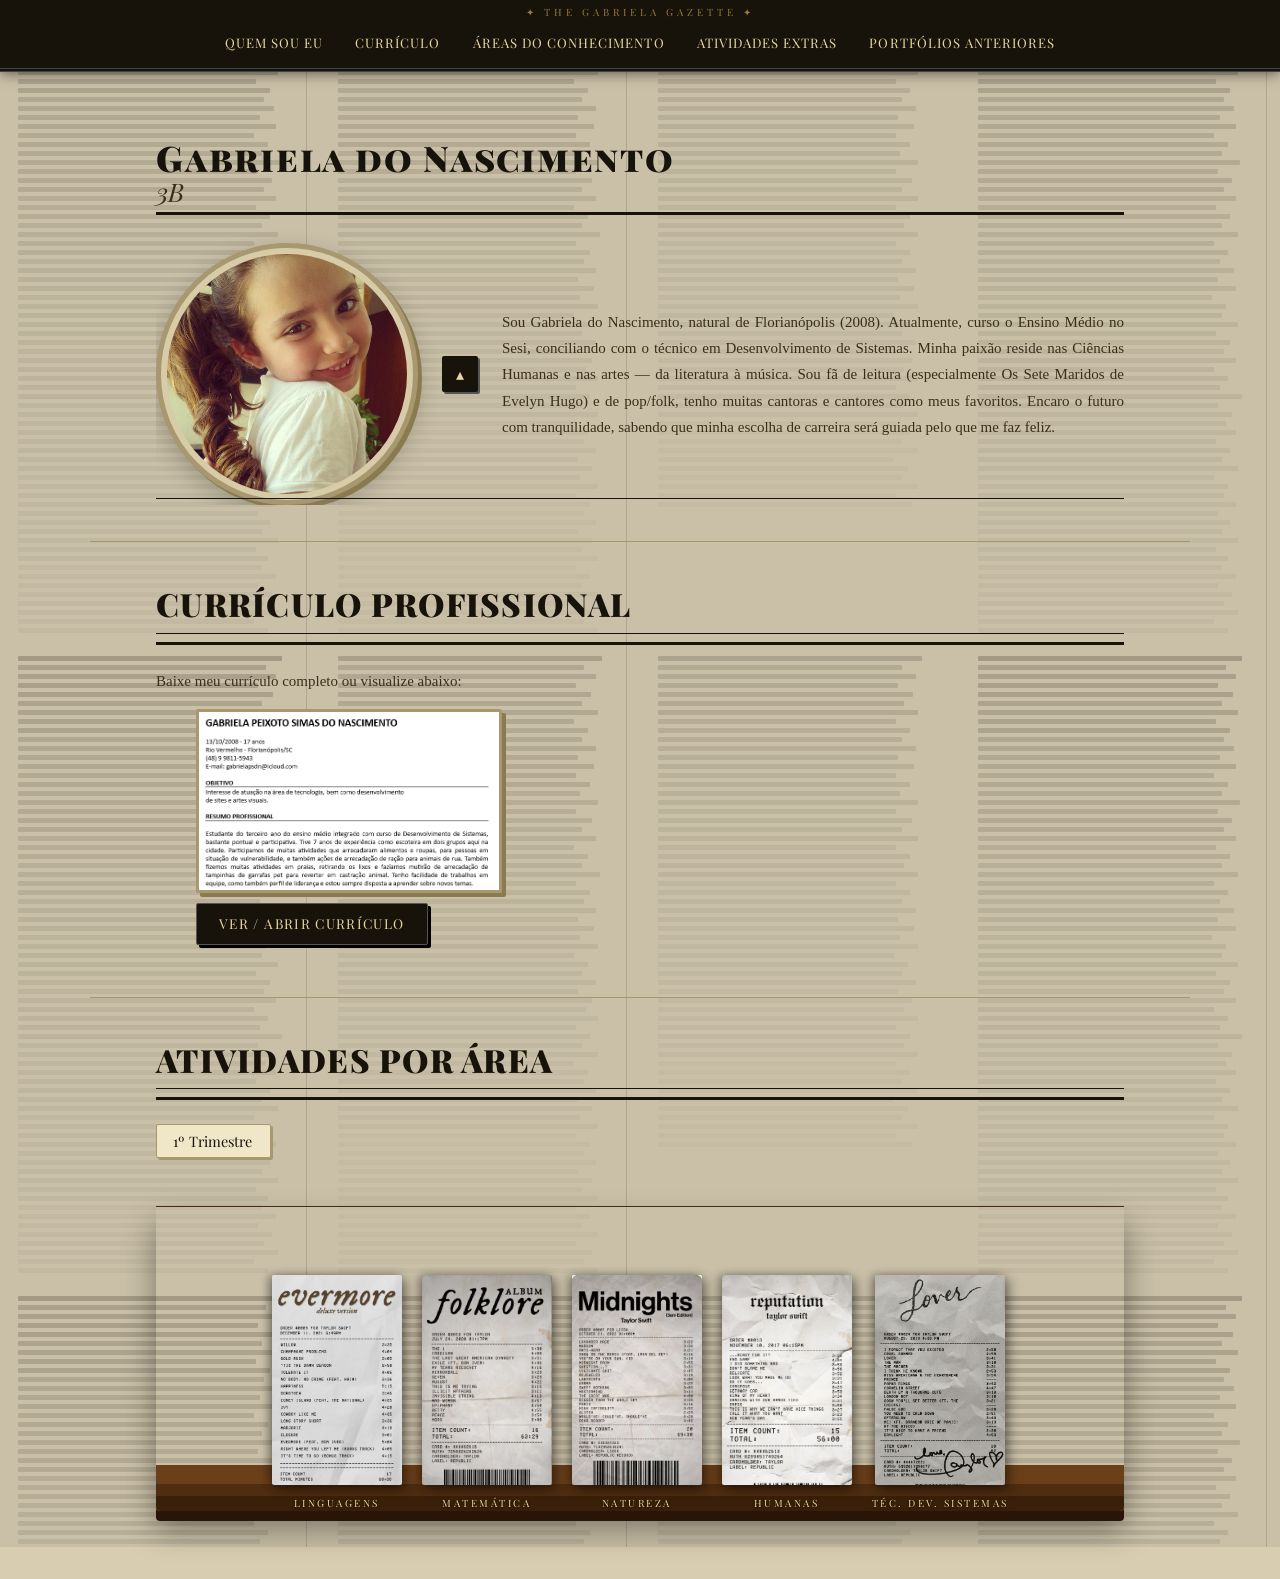
==== commit a1a3fe90: "Update index.html" ====
--- a/index.html
+++ b/index.html
@@ -39,7 +39,7 @@
                          onerror="this.onerror=null;this.src='https://picsum.photos/260';">
                     <button id="toggle-apresentacao" class="toggle-btn" aria-expanded="true" aria-label="Esconder apresentação">▴</button>
                     <div class="perfil-text">
-                        <p>Sou Gabriela do Nascimento, natural de Florianópolis (2008). Atualmente, curso o Ensino Médio no Sesi, conciliando com o técnico em Desenvolvimento de Sistemas. Embora trilhe o caminho da tecnologia, minha paixão reside nas Ciências Humanas e nas artes — da pintura à música. Sou fã de leitura (especialmente Os Sete Maridos de Evelyn Hugo) e de pop/folk, como Taylor Swift. Encaro o futuro com tranquilidade, sabendo que minha escolha de carreira será guiada pelo que me faz feliz.</p>
+                        <p>Sou Gabriela do Nascimento, natural de Florianópolis (2008). Atualmente, curso o Ensino Médio no Sesi, conciliando com o técnico em Desenvolvimento de Sistemas. Minha paixão reside nas Ciências Humanas e nas artes — da literatura à música. Sou fã de leitura (especialmente Os Sete Maridos de Evelyn Hugo) e de pop/folk, tenho muitas cantoras e cantores como meus favoritos. Encaro o futuro com tranquilidade, sabendo que minha escolha de carreira será guiada pelo que me faz feliz.</p>
                     </div>
                 </div>
             </div>
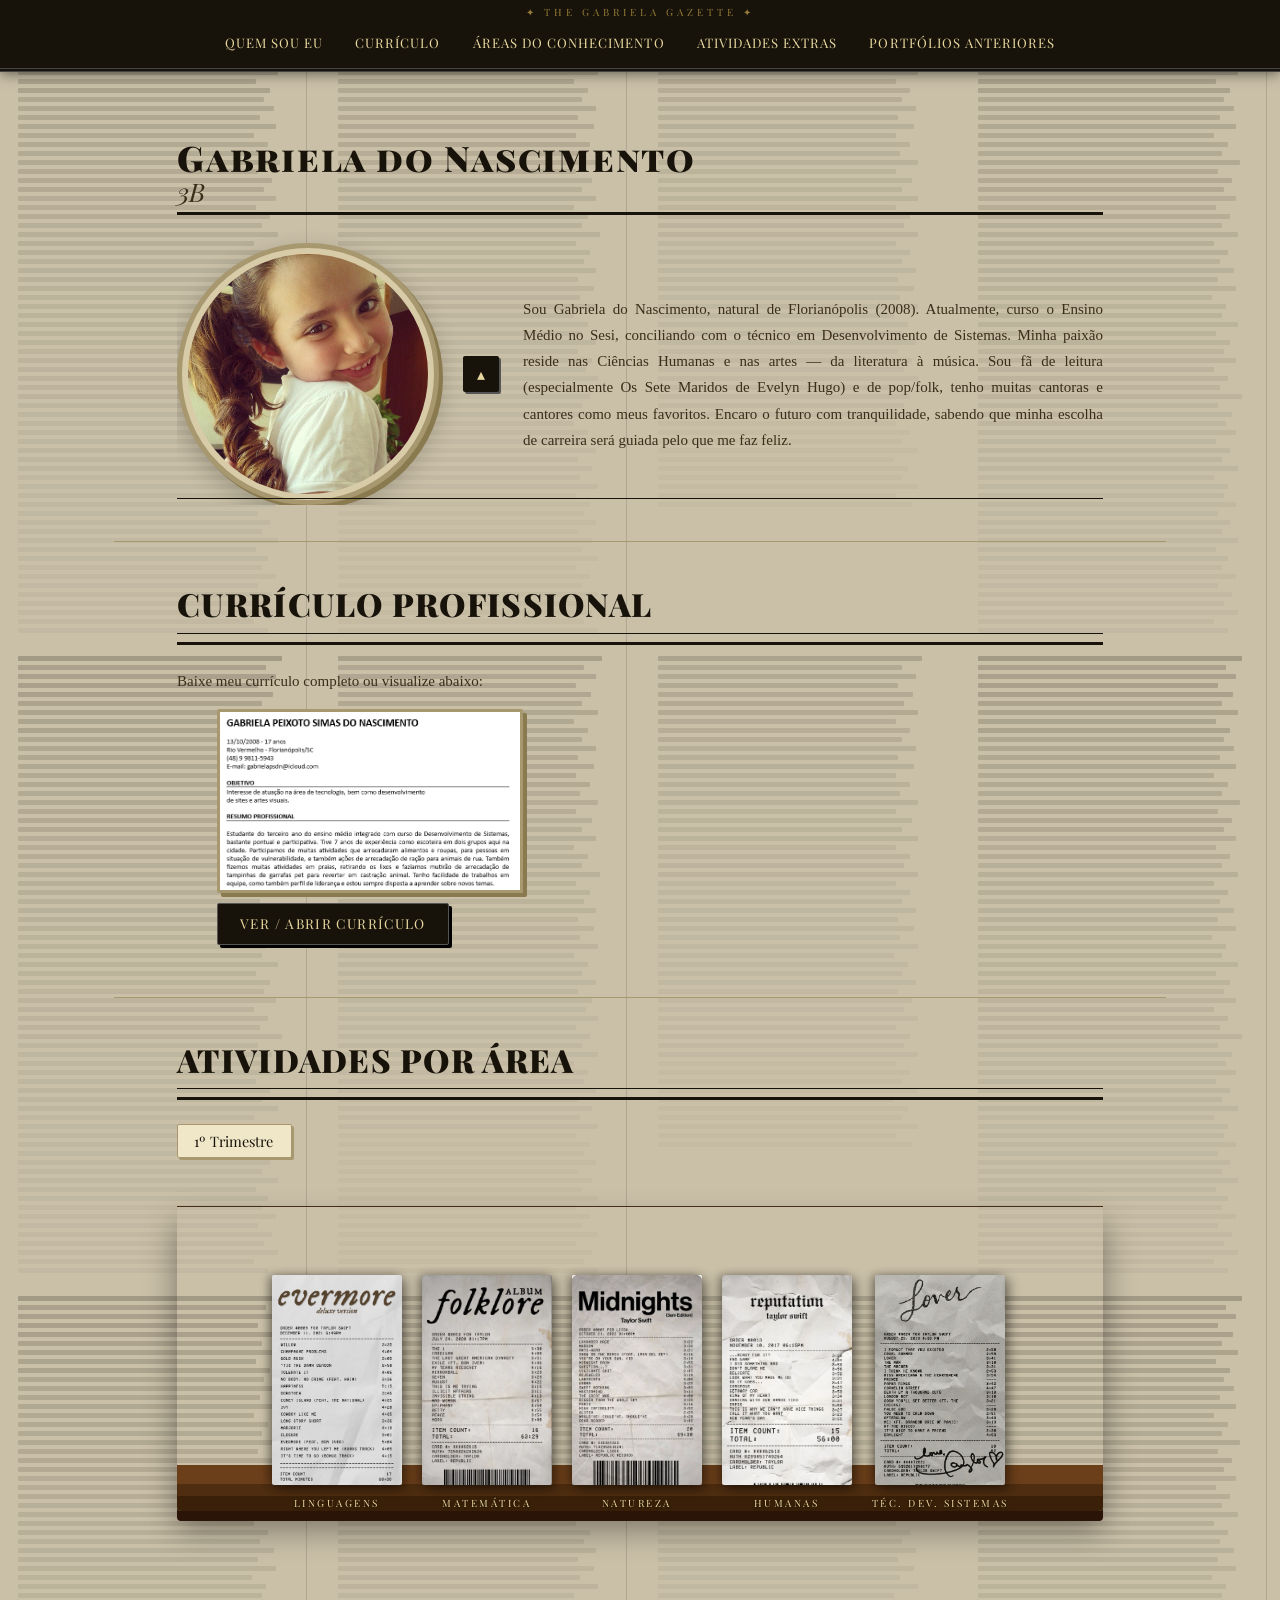
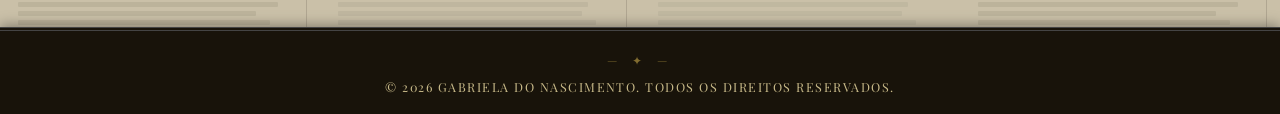
==== commit b2efb2c5: "mensagem do que foi alterado" ====
--- a/index.html
+++ b/index.html
@@ -129,6 +129,10 @@
         </section>
     </main>
 
+    <footer>
+        <p>&copy; 2026 Gabriela do Nascimento. Todos os direitos reservados.</p>
+    </footer>
+
     <script src="script.js"></script>
 </body>
 </html>
--- a/style.css
+++ b/style.css
@@ -30,6 +30,9 @@
     line-height: 1.6;
     -webkit-font-smoothing: antialiased;
     position: relative;
+    min-height: 100vh;
+    display: flex;
+    flex-direction: column;
 
     /* Camada 1: textura de papel envelhecido */
     background-color: var(--j-paper);
@@ -108,6 +111,9 @@
     max-width: 1100px;
     margin: 32px auto;
     padding: 0 24px;
+    flex: 1;
+    width: 100%;
+    box-sizing: border-box;
 }
 
 section {
@@ -461,6 +467,7 @@
     position: absolute;
     top: 16px;
     right: 16px;
+    z-index: 10;
     width: 32px;
     height: 32px;
     border: 2px solid #8a6a3a;
@@ -552,10 +559,67 @@
     color: #3a2e1a;
     line-height: 32px;
 }
+.btn-atividade {
+    display: inline-block;
+    margin-top: 10px;
+    background: var(--j-ink) !important;
+    color: #e8d8a0 !important;
+    padding: 6px 16px;
+    border-radius: 2px !important;
+    text-decoration: none;
+    font-family: 'Playfair Display', serif;
+    font-size: 0.75rem;
+    letter-spacing: 0.1em;
+    text-transform: uppercase;
+    border: 1px solid #555;
+    box-shadow: 3px 3px 0 #000;
+    transition: transform 0.1s, box-shadow 0.1s;
+    line-height: 1.2;
+}
+.btn-atividade:hover {
+    transform: translate(2px, 2px);
+    box-shadow: 1px 1px 0 #000;
+    color: #f8e8b8 !important;
+}
 .popup-vazio {
     color: #9a8a6a;
     font-style: italic;
     line-height: 32px;
+}
+
+/* =============================================
+   FOOTER — rodapé estilo jornal
+   ============================================= */
+footer {
+    background: var(--j-ink);
+    color: var(--j-gold);
+    text-align: center;
+    padding: 20px 24px 18px;
+    margin-top: 48px;
+    border-top: 4px double #444;
+    box-shadow: 0 -2px 12px rgba(0,0,0,0.35);
+    position: relative;
+}
+
+footer::before {
+    content: '— ✦ —';
+    display: block;
+    font-family: 'Playfair Display', Georgia, serif;
+    font-size: 12px;
+    letter-spacing: 6px;
+    color: var(--j-gold);
+    opacity: 0.6;
+    margin-bottom: 6px;
+}
+
+footer p {
+    margin: 0;
+    font-family: 'Playfair Display', Georgia, serif;
+    font-size: 0.78rem;
+    letter-spacing: 0.12em;
+    text-transform: uppercase;
+    color: #e8d8a0;
+    opacity: 0.85;
 }
 
 /* =============================================
